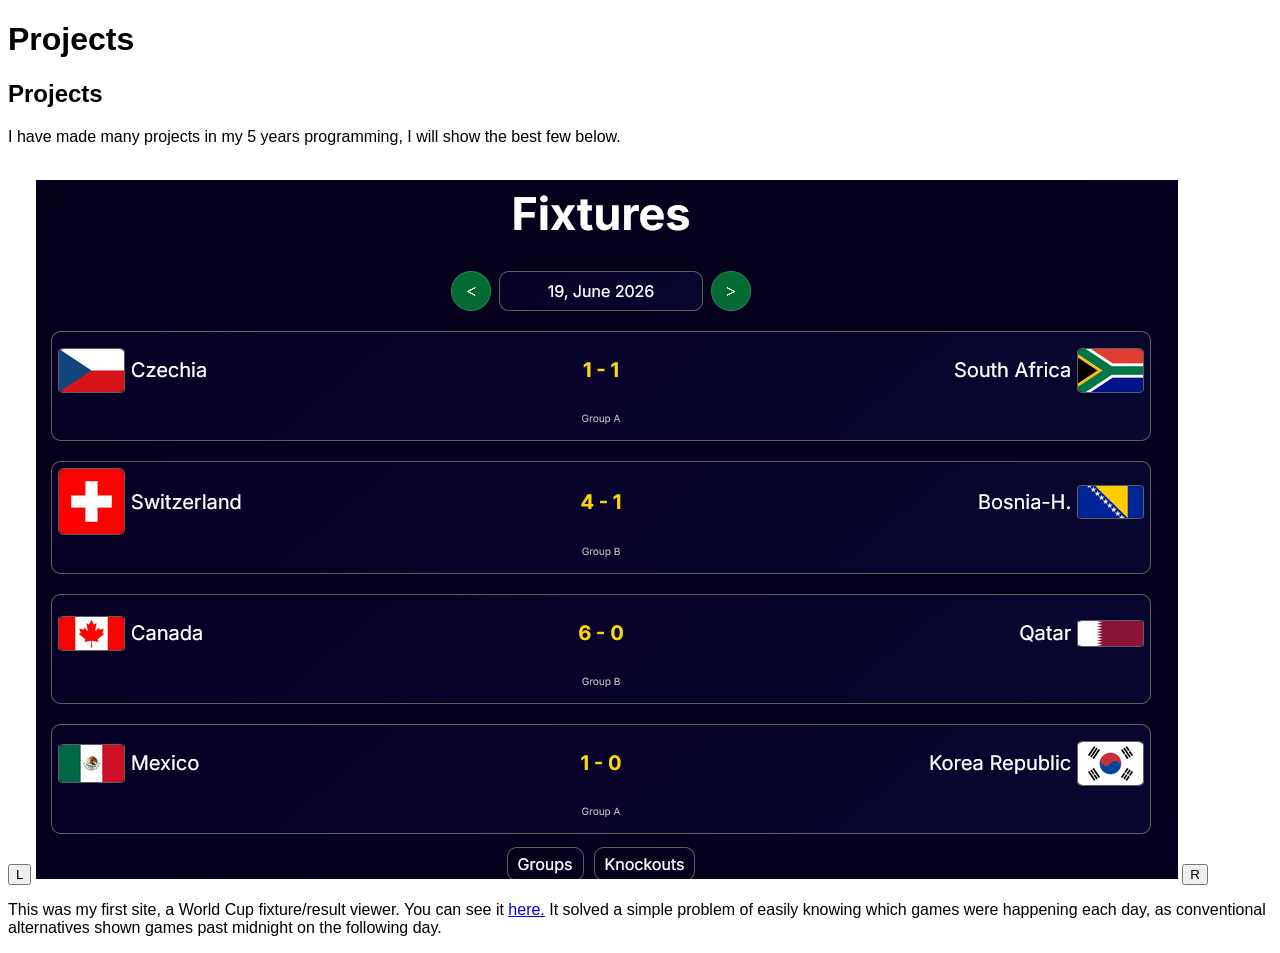
==== projects.html @ 482cea53 "styling" ====
<!DOCTYPE html>
<html lang="en">

<head>
    <meta charset="UTF-8">
    <meta name="viewport" content="width=device-width, initial-scale=1.0">
    <title>Document</title>
    <link rel="stylesheet" href="projects_style.css">
    <script src="projects_script.js" defer></script>
</head>

<body>
    <h1>Projects</h1>
    <section id="projects" class="projects">
        <h2>Projects</h2>
        <p>I have made many projects in my 5 years programming, I will show the best few below.</p><br>
        <div class="skill" id="skill">
            <div class="image_swap">
                <button id="p_left" class="btn">L
                </button>
                <img id="project_image" class="project_image" src="img/projects/f1.png">
                <button id="p_right" class="btn">R</button>
            </div>
        </div>
        <p id="texts_projects">Text here</p>
    </section>
</body>

</html>
---- projects_style.css ----
:root {
    font-family: Arial, Helvetica, sans-serif;

    --primary: #4361ee;
    --secondary: #0d014d;

    /* Light mode */
    --light_bg: white;
    --paragraph: rgb(36, 36, 36);
    --grad: rgba(0, 193, 241, 0.562);
    --border: #d0d3da;

}
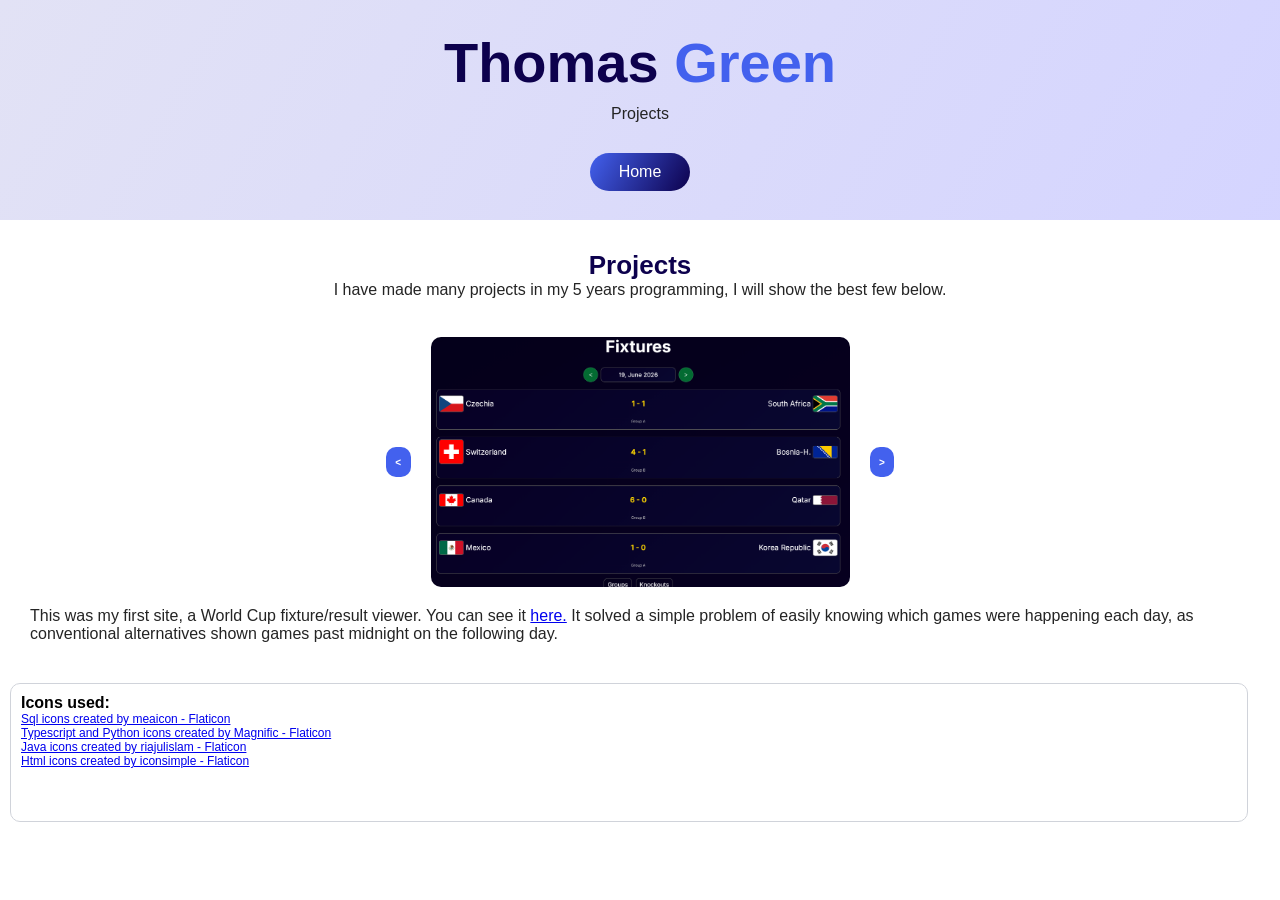
==== commit bdfc2449: "more" ====
--- a/projects.html
+++ b/projects.html
@@ -10,20 +10,42 @@
 </head>
 
 <body>
-    <h1>Projects</h1>
-    <section id="projects" class="projects">
-        <h2>Projects</h2>
-        <p>I have made many projects in my 5 years programming, I will show the best few below.</p><br>
-        <div class="skill" id="skill">
-            <div class="image_swap">
-                <button id="p_left" class="btn">L
-                </button>
-                <img id="project_image" class="project_image" src="img/projects/f1.png">
-                <button id="p_right" class="btn">R</button>
+    <section id="home" class="home">
+        <div class="header">
+            <h1>Thomas <span class="surname">Green</span></h1>
+            <p>Projects</p>
+            <a href="index.html">Home</a>
+        </div>
+    </section>
+
+    <div class="containers">
+        <section id="projects" class="projects">
+            <h2>Projects</h2>
+            <p>I have made many projects in my 5 years programming, I will show the best few below.</p><br>
+            <div class="skill" id="skill">
+                <div class="image_swap">
+                    <button id="p_left" class="btn"><
+                    </button>
+                    <img id="project_image" class="project_image" src="img/projects/f1.png">
+                    <button id="p_right" class="btn">></button>
+                </div>
             </div>
-        </div>
-        <p id="texts_projects">Text here</p>
-    </section>
+            <p id="texts_projects">Text here</p>
+        </section>
+    </div>
+
+    <footer>
+        <h1>Icons used:</h1>
+        <a href="https://www.flaticon.com/free-icons/sql" title="sql icons">Sql icons created by meaicon -
+            Flaticon</a>
+        <a href="https://www.flaticon.com/free-icons/typescript" title="typescript icons">Typescript and Python
+            icons created by Magnific - Flaticon</a>
+        <a href="https://www.flaticon.com/free-icons/java" title="java icons">Java icons created by riajulislam -
+            Flaticon</a>
+        <a href="https://www.flaticon.com/free-icons/html" title="html icons">Html icons created by iconsimple -
+            Flaticon</a>
+    </footer>
+
 </body>
 
 </html>
--- a/projects_style.css
+++ b/projects_style.css
@@ -10,4 +10,141 @@
     --grad: rgba(0, 193, 241, 0.562);
     --border: #d0d3da;
 
+}
+
+* {
+    margin: 0;
+    padding: 0;
+}
+
+p {
+    color: var(--paragraph);
+}
+
+h2 {
+    font-size: 26px;
+    color: var(--secondary);
+}
+
+#home {
+    background-image: linear-gradient(120deg, rgb(226, 226, 245), rgba(164, 164, 255, 0.466));
+    display: flex;
+    flex-direction: row;
+    align-items: center;
+    justify-content: center;
+    height: 20vh;
+    padding: 20px;
+
+    h1 {
+        color: var(--secondary);
+        font-size: 56px;
+
+        .surname {
+            color: var(--primary);
+        }
+    }
+}
+
+
+.header {
+    display: flex;
+    flex-direction: column;
+    align-items: center;
+    gap: 10px;
+
+    a {
+        margin-top: 20px;
+        display: flex;
+        align-items: center;
+        justify-content: center;
+        text-decoration: none;
+        color: white;
+        padding: 10px;
+        width: 80px;
+        background-image: linear-gradient(120deg, var(--primary), var(--secondary));
+        border-radius: 20px;
+        font-weight: lighter;
+    }
+}
+
+.containers {
+    display: flex;
+    flex-direction: row;
+    align-items: center;
+    justify-content: center;
+    gap: 24px;
+    padding: 30px;
+    max-width: 1400px;
+    margin: 0 auto;
+}
+
+#projects {
+    display: flex;
+    flex-direction: column;
+    align-items: center;
+    justify-content: center;
+
+    img {
+        width: 40%;
+    }
+}
+
+/* Project images: consistent size regardless of resolution */
+#projects img,
+.project_image {
+width: 100%;
+height: 250px;
+object-fit: cover;
+display: block;
+border-radius: 10px;
+}
+
+/* Image container */
+.image_swap {
+width: 100%;
+display: flex;
+align-items: center;
+justify-content: center;
+gap: 20px;
+padding-top: 20px;
+padding-bottom: 20px;
+}
+
+.btn {
+    border: none;
+    border-radius: 10px;
+    width: 30px;
+    height: 30px;
+    cursor: pointer;
+    font-size: 10px;
+    font-weight: bold;
+    color: white;
+    background: var(--primary);
+    transition: background 0.2s ease,
+        transform 0.2s ease;
+}
+
+.btn:hover {
+    background: var(--secondary);
+    transform: scale(1.08);
+}
+
+footer {
+    display: flex;
+    flex-direction: column;
+    font-size: 12px;
+    position: fixed;
+
+    h1 {
+        font-size: 16px;
+    }
+
+    height: 13vh;
+    width: 95vw;
+    border: solid;
+    border-color: var(--border);
+    border-width: 1px;
+    border-radius: 10px;
+    margin: 10px;
+    padding: 10px;
 }
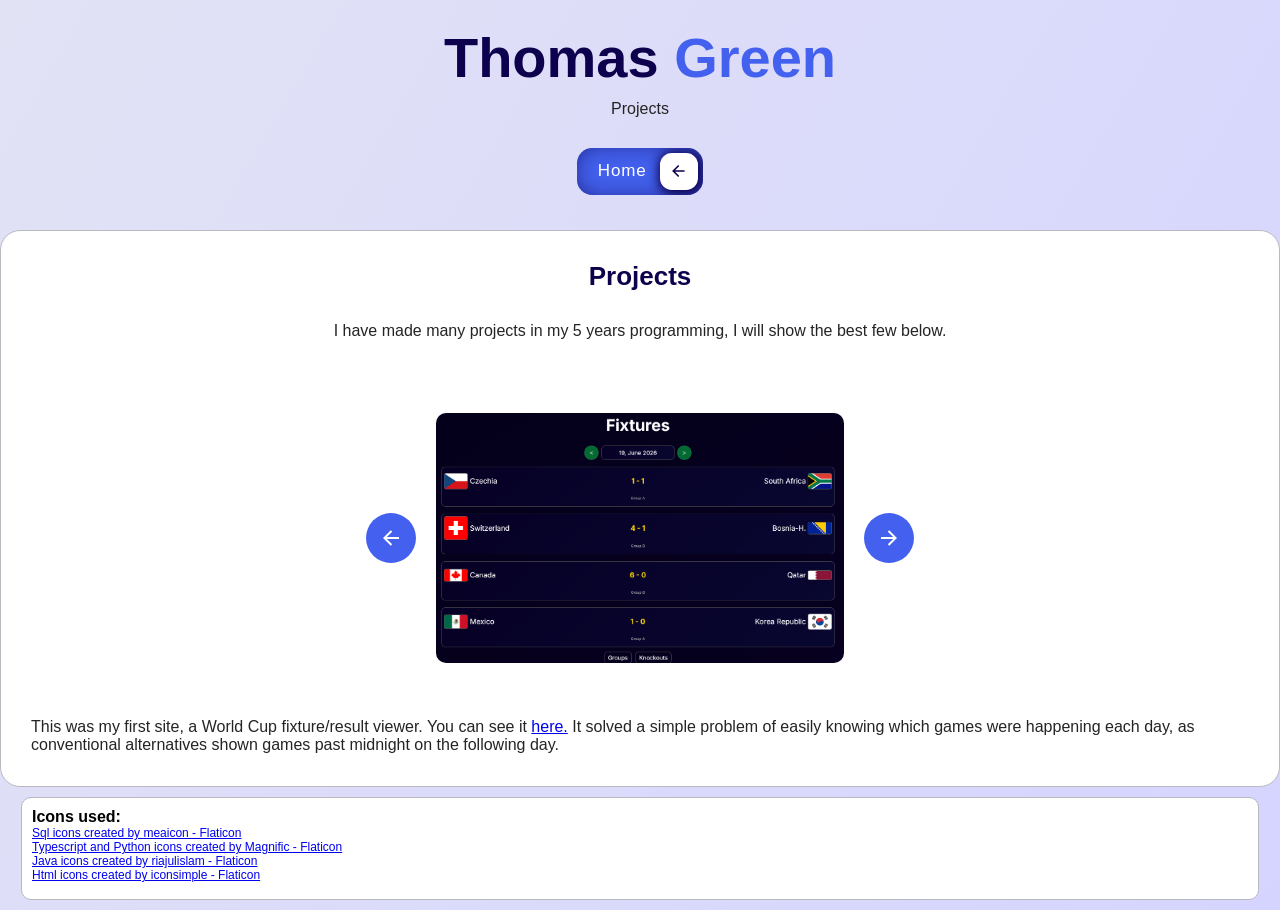
==== commit fcbd73b8: "finished light mode" ====
--- a/projects.html
+++ b/projects.html
@@ -6,7 +6,7 @@
     <meta name="viewport" content="width=device-width, initial-scale=1.0">
     <title>Document</title>
     <link rel="stylesheet" href="projects_style.css">
-    <script src="projects_script.js" defer></script>
+    <script src="projects_script.js " defer></script>
 </head>
 
 <body>
@@ -14,7 +14,18 @@
         <div class="header">
             <h1>Thomas <span class="surname">Green</span></h1>
             <p>Projects</p>
-            <a href="index.html">Home</a>
+
+            <!-- Adapted From Uiverse.io by adamgiebl -->
+            <button class="btn_home" onclick="window.location.href='index.html'">
+                Home
+                <div class="icon">
+                    <svg height="24" width="24" viewBox="0 0 24 24" xmlns="http://www.w3.org/2000/svg">
+                        <path d="M0 0h24v24H0z" fill="none"></path>
+                        <path d="M16.172 11l-5.364-5.364 1.414-1.414L20 12l-7.778 7.778-1.414-1.414L16.172 13H4v-2z"
+                            fill="currentColor"></path>
+                    </svg>
+                </div>
+            </button>
         </div>
     </section>
 
@@ -24,10 +35,22 @@
             <p>I have made many projects in my 5 years programming, I will show the best few below.</p><br>
             <div class="skill" id="skill">
                 <div class="image_swap">
-                    <button id="p_left" class="btn"><
+                    <button id="p_left" class="btn">
+                        <svg class="icon_left" height="24" width="24" viewBox="0 0 24 24"
+                            xmlns="http://www.w3.org/2000/svg">
+                            <path d="M0 0h24v24H0z" fill="none"></path>
+                            <path d="M16.172 11l-5.364-5.364 1.414-1.414L20 12l-7.778 7.778-1.414-1.414L16.172 13H4v-2z"
+                                fill="currentColor"></path>
+                        </svg>
                     </button>
                     <img id="project_image" class="project_image" src="img/projects/f1.png">
-                    <button id="p_right" class="btn">></button>
+                    <button id="p_right" class="btn">
+                        <svg height="24" width="24" viewBox="0 0 24 24" xmlns="http://www.w3.org/2000/svg">
+                            <path d="M0 0h24v24H0z" fill="none"></path>
+                            <path d="M16.172 11l-5.364-5.364 1.414-1.414L20 12l-7.778 7.778-1.414-1.414L16.172 13H4v-2z"
+                                fill="currentColor"></path>
+                        </svg>
+                    </button>
                 </div>
             </div>
             <p id="texts_projects">Text here</p>
--- a/projects_style.css
+++ b/projects_style.css
@@ -8,9 +8,16 @@
     --light_bg: white;
     --paragraph: rgb(36, 36, 36);
     --grad: rgba(0, 193, 241, 0.562);
-    --border: #d0d3da;
-
-}
+    --border: #b8bac0;
+
+}
+
+body {
+    background-image: linear-gradient(120deg, rgb(226, 226, 245), rgba(164, 164, 255, 0.466));
+    background-repeat: no-repeat;
+    background-position: fixed;
+}
+
 
 * {
     margin: 0;
@@ -27,7 +34,6 @@
 }
 
 #home {
-    background-image: linear-gradient(120deg, rgb(226, 226, 245), rgba(164, 164, 255, 0.466));
     display: flex;
     flex-direction: row;
     align-items: center;
@@ -43,6 +49,12 @@
             color: var(--primary);
         }
     }
+
+    p {
+        padding-bottom: 5%;
+    }
+
+    margin-bottom: 10px;
 }
 
 
@@ -51,31 +63,25 @@
     flex-direction: column;
     align-items: center;
     gap: 10px;
-
-    a {
-        margin-top: 20px;
-        display: flex;
-        align-items: center;
-        justify-content: center;
-        text-decoration: none;
-        color: white;
-        padding: 10px;
-        width: 80px;
-        background-image: linear-gradient(120deg, var(--primary), var(--secondary));
-        border-radius: 20px;
-        font-weight: lighter;
-    }
 }
 
 .containers {
+    background-color: white;
+    border: solid;
+    border-color: var(--border);
+    border-width: 1px;
+    border-radius: 20px;
     display: flex;
     flex-direction: row;
-    align-items: center;
+    align-items: flex-start;
     justify-content: center;
     gap: 24px;
     padding: 30px;
     max-width: 1400px;
     margin: 0 auto;
+    height: 55vh;
+    transition: transform 0.1s ease,
+        box-shadow 0.2s ease;
 }
 
 #projects {
@@ -83,13 +89,17 @@
     flex-direction: column;
     align-items: center;
     justify-content: center;
+
+    h2 {
+        padding-bottom: 30px;
+    }
 
     img {
         width: 40%;
     }
 }
 
-/* Project images: consistent size regardless of resolution */
+
 #projects img,
 .project_image {
 width: 100%;
@@ -106,45 +116,109 @@
 align-items: center;
 justify-content: center;
 gap: 20px;
-padding-top: 20px;
-padding-bottom: 20px;
+padding-top: 10%;
+padding-bottom: 10%;
 }
 
 .btn {
+    display: flex;
+    align-items: center;
+    justify-content: center;
+    flex-shrink: 0;
     border: none;
-    border-radius: 10px;
-    width: 30px;
-    height: 30px;
+    border-radius: 50%;
+    width: 50px;
+    height: 50px;
     cursor: pointer;
-    font-size: 10px;
     font-weight: bold;
     color: white;
     background: var(--primary);
     transition: background 0.2s ease,
         transform 0.2s ease;
 }
+.icon_left{
+    transform: scaleX(-1);
+}
 
 .btn:hover {
     background: var(--secondary);
     transform: scale(1.08);
 }
 
+/* adapted From Uiverse.io by adamgiebl */
+.btn_home { 
+    background: var(--primary);
+    color: white;
+    font-family: inherit;
+    padding: 0.35em;
+    padding-left: 1.2em;
+    font-size: 17px;
+    font-weight: 500;
+    border-radius: 0.9em;
+    border: none;
+    letter-spacing: 0.05em;
+    display: flex;
+    align-items: center;
+    box-shadow: inset 0 0 1.6em -0.6em var(--secondary);
+    overflow: hidden;
+    position: relative;
+    height: 2.8em;
+    padding-right: 3.3em;
+    cursor: pointer;
+}
+
+.btn_home .icon {
+    background: white;
+    margin-left: 1em;
+    position: absolute;
+    display: flex;
+    align-items: center;
+    justify-content: center;
+    height: 2.2em;
+    width: 2.2em;
+    border-radius: 0.7em;
+    box-shadow: 0.1em 0.1em 0.6em 0.2em var(--secondary);
+    right: 0.3em;
+    transition: all 0.3s;
+}
+
+.btn_home:hover .icon {
+    width: calc(100% - 0.6em);
+}
+
+.btn_home .icon svg {
+    width: 1.1em;
+    transition: transform 0.3s;
+    color: var(--secondary);
+    transform: scaleX(-1);
+}
+
+.btn_home:hover .icon svg {
+    transform: translateX(0.1em);
+    transform: scaleX(-1);
+}
+
+.btn_home:active .icon {
+    transform: scale(0.95);
+}
+
 footer {
+    background-color: white;
     display: flex;
     flex-direction: column;
     font-size: 12px;
-    position: fixed;
+    position: static;
 
     h1 {
         font-size: 16px;
     }
 
-    height: 13vh;
+    height: 9vh;
     width: 95vw;
     border: solid;
     border-color: var(--border);
     border-width: 1px;
     border-radius: 10px;
-    margin: 10px;
+    margin: 10px auto;
     padding: 10px;
 }
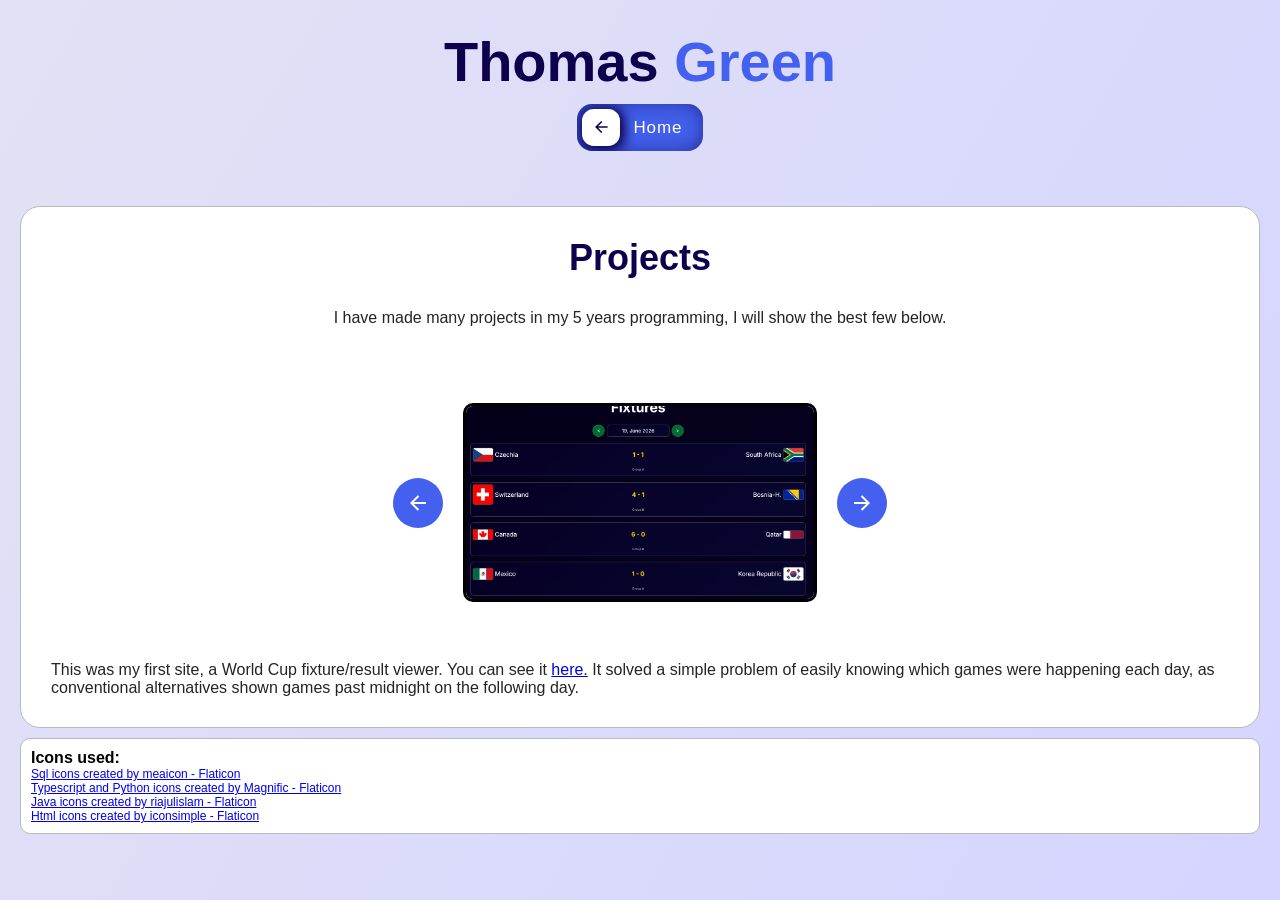
==== commit 18d5333c: "add to skills" ====
--- a/projects.html
+++ b/projects.html
@@ -4,7 +4,7 @@
 <head>
     <meta charset="UTF-8">
     <meta name="viewport" content="width=device-width, initial-scale=1.0">
-    <title>Document</title>
+    <title>My Projects</title>
     <link rel="stylesheet" href="projects_style.css">
     <script src="projects_script.js " defer></script>
 </head>
@@ -13,11 +13,10 @@
     <section id="home" class="home">
         <div class="header">
             <h1>Thomas <span class="surname">Green</span></h1>
-            <p>Projects</p>
 
             <!-- Adapted From Uiverse.io by adamgiebl -->
             <button class="btn_home" onclick="window.location.href='index.html'">
-                Home
+
                 <div class="icon">
                     <svg height="24" width="24" viewBox="0 0 24 24" xmlns="http://www.w3.org/2000/svg">
                         <path d="M0 0h24v24H0z" fill="none"></path>
@@ -25,7 +24,9 @@
                             fill="currentColor"></path>
                     </svg>
                 </div>
+                Home
             </button>
+
         </div>
     </section>
 
--- a/projects_style.css
+++ b/projects_style.css
@@ -1,3 +1,4 @@
+
 :root {
     font-family: Arial, Helvetica, sans-serif;
 
@@ -9,19 +10,23 @@
     --paragraph: rgb(36, 36, 36);
     --grad: rgba(0, 193, 241, 0.562);
     --border: #b8bac0;
-
-}
-
-body {
-    background-image: linear-gradient(120deg, rgb(226, 226, 245), rgba(164, 164, 255, 0.466));
-    background-repeat: no-repeat;
-    background-position: fixed;
-}
-
+}
 
 * {
     margin: 0;
     padding: 0;
+    box-sizing: border-box;
+}
+
+body {
+    min-height: 100vh;
+    background-image: linear-gradient(
+        120deg,
+        rgb(226, 226, 245),
+        rgba(164, 164, 255, 0.466)
+    );
+    background-repeat: no-repeat;
+    background-attachment: fixed;
 }
 
 p {
@@ -33,30 +38,33 @@
     color: var(--secondary);
 }
 
+/* Home */
+
 #home {
     display: flex;
     flex-direction: row;
     align-items: center;
     justify-content: center;
-    height: 20vh;
-    padding: 20px;
-
-    h1 {
-        color: var(--secondary);
-        font-size: 56px;
-
-        .surname {
-            color: var(--primary);
-        }
-    }
-
-    p {
-        padding-bottom: 5%;
-    }
-
-    margin-bottom: 10px;
-}
-
+    min-height: 20vh;
+    height: auto;
+    padding: 2%;
+    margin-bottom: 2%;
+}
+
+#home h1 {
+    color: var(--secondary);
+    font-size: 56px;
+}
+
+#home h1 .surname {
+    color: var(--primary);
+}
+
+#home p {
+    padding-bottom: 2%;
+}
+
+/* Header */
 
 .header {
     display: flex;
@@ -64,79 +72,102 @@
     align-items: center;
     gap: 10px;
 }
+
+/* Main container */
 
 .containers {
     background-color: white;
-    border: solid;
-    border-color: var(--border);
-    border-width: 1px;
+    border: 1px solid var(--border);
     border-radius: 20px;
+
     display: flex;
     flex-direction: row;
-    align-items: flex-start;
+    align-items: stretch;
     justify-content: center;
     gap: 24px;
+
+    width: calc(100% - 40px);
+    max-width: 1400px;
+    min-height: 55vh;
+    height: auto;
+
     padding: 30px;
-    max-width: 1400px;
     margin: 0 auto;
-    height: 55vh;
-    transition: transform 0.1s ease,
+
+    transition:
+        transform 0.1s ease,
         box-shadow 0.2s ease;
 }
 
+/* Projects */
+
 #projects {
     display: flex;
     flex-direction: column;
     align-items: center;
-    justify-content: center;
-
-    h2 {
-        padding-bottom: 30px;
-    }
-
-    img {
-        width: 40%;
-    }
-}
-
+    flex: 1;
+    min-width: 0;
+    width: 100%;
+}
+
+#projects h2 {
+    padding-bottom: 30px;
+    font-size: 36px;
+}
 
 #projects img,
 .project_image {
-width: 100%;
-height: 250px;
-object-fit: cover;
-display: block;
-border-radius: 10px;
+    border: solid;
+    border-color: black;
+    border-radius: 1px;
+    width: 30%;
+    max-width: 100%;
+    height: auto;
+    aspect-ratio: 16 / 9;
+    object-fit: cover;
+    object-position: center;
+    display: block;
+    border-radius: 10px;
 }
 
 /* Image container */
+
 .image_swap {
-width: 100%;
-display: flex;
-align-items: center;
-justify-content: center;
-gap: 20px;
-padding-top: 10%;
-padding-bottom: 10%;
+    width: 100%;
+    display: flex;
+    align-items: center;
+    justify-content: center;
+    gap: 20px;
+
+    padding-top: clamp(20px, 5%, 60px);
+    padding-bottom: clamp(20px, 5%, 60px);
+
+    box-sizing: border-box;
 }
 
 .btn {
     display: flex;
     align-items: center;
     justify-content: center;
+
     flex-shrink: 0;
     border: none;
     border-radius: 50%;
+
     width: 50px;
     height: 50px;
+
     cursor: pointer;
     font-weight: bold;
     color: white;
     background: var(--primary);
-    transition: background 0.2s ease,
+
+    transition:
+        background 0.2s ease,
         transform 0.2s ease;
 }
-.icon_left{
+
+.icon_left {
     transform: scaleX(-1);
 }
 
@@ -145,40 +176,63 @@
     transform: scale(1.08);
 }
 
-/* adapted From Uiverse.io by adamgiebl */
-.btn_home { 
+/* General image behaviour */
+
+img {
+    transition: transform 0.2s ease;
+}
+
+img:hover {
+    transform: scale(1.02);
+}
+
+/* Home button */
+
+.btn_home {
     background: var(--primary);
     color: white;
     font-family: inherit;
+
     padding: 0.35em;
-    padding-left: 1.2em;
+    padding-right: 1.2em;
+    padding-left: 3.3em;
+
     font-size: 17px;
     font-weight: 500;
+
     border-radius: 0.9em;
     border: none;
     letter-spacing: 0.05em;
-    display: flex;
-    align-items: center;
+
+    display: flex;
+    align-items: center;
+
     box-shadow: inset 0 0 1.6em -0.6em var(--secondary);
+
     overflow: hidden;
     position: relative;
     height: 2.8em;
-    padding-right: 3.3em;
+
     cursor: pointer;
 }
 
 .btn_home .icon {
     background: white;
-    margin-left: 1em;
+    margin-right: 1em;
+
     position: absolute;
-    display: flex;
-    align-items: center;
-    justify-content: center;
+    left: 0.3em;
+
+    display: flex;
+    align-items: center;
+    justify-content: center;
+
     height: 2.2em;
     width: 2.2em;
+
     border-radius: 0.7em;
     box-shadow: 0.1em 0.1em 0.6em 0.2em var(--secondary);
-    right: 0.3em;
+
     transition: all 0.3s;
 }
 
@@ -194,31 +248,124 @@
 }
 
 .btn_home:hover .icon svg {
-    transform: translateX(0.1em);
-    transform: scaleX(-1);
+    transform: scaleX(-1) translateX(0.1em);
 }
 
 .btn_home:active .icon {
     transform: scale(0.95);
 }
 
+/* Footer */
+
 footer {
     background-color: white;
+
     display: flex;
     flex-direction: column;
     font-size: 12px;
-    position: static;
-
-    h1 {
-        font-size: 16px;
-    }
-
-    height: 9vh;
-    width: 95vw;
-    border: solid;
-    border-color: var(--border);
-    border-width: 1px;
+
+    min-height: 9vh;
+    height: auto;
+
+    width: calc(100% - 40px);
+
+    border: 1px solid var(--border);
     border-radius: 10px;
+
     margin: 10px auto;
     padding: 10px;
-}+}
+
+footer h1 {
+    font-size: 16px;
+}
+
+/* Tablets and mobile */
+
+@media (max-width: 768px) {
+    .containers {
+        flex-direction: column;
+        align-items: stretch;
+        justify-content: flex-start;
+
+        gap: 20px;
+        width: calc(100% - 30px);
+        max-width: 100%;
+
+        min-height: auto;
+        height: auto;
+
+        padding: 20px;
+    }
+
+    #projects {
+        width: 100%;
+        min-width: 0;
+    }
+
+    #projects img,
+    .project_image {
+        max-width: 100%;
+    }
+
+    .image_swap {
+        gap: 12px;
+        padding-top: 30px;
+        padding-bottom: 30px;
+    }
+
+    #home {
+        min-height: 20vh;
+        height: auto;
+        padding: 20px;
+        margin-bottom: 2%;
+    }
+
+    #home h1 {
+        font-size: clamp(32px, 7vw, 56px);
+    }
+
+    footer {
+        width: calc(100% - 30px);
+        min-height: 9vh;
+        height: auto;
+    }
+}
+
+/* Small mobile screens */
+
+@media (max-width: 420px) {
+    .containers {
+        width: calc(100% - 20px);
+        padding: 12px;
+        gap: 16px;
+    }
+
+    #home {
+        padding: 15px;
+    }
+
+    #home h1 {
+        font-size: 42px;
+    }
+
+    #projects h2 {
+        padding-bottom: 20px;
+    }
+
+    .image_swap {
+        gap: 8px;
+        padding-top: 25px;
+        padding-bottom: 25px;
+    }
+
+    .btn {
+        width: 40px;
+        height: 40px;
+        flex-shrink: 0;
+    }
+
+    footer {
+        width: calc(100% - 20px);
+    }
+}
